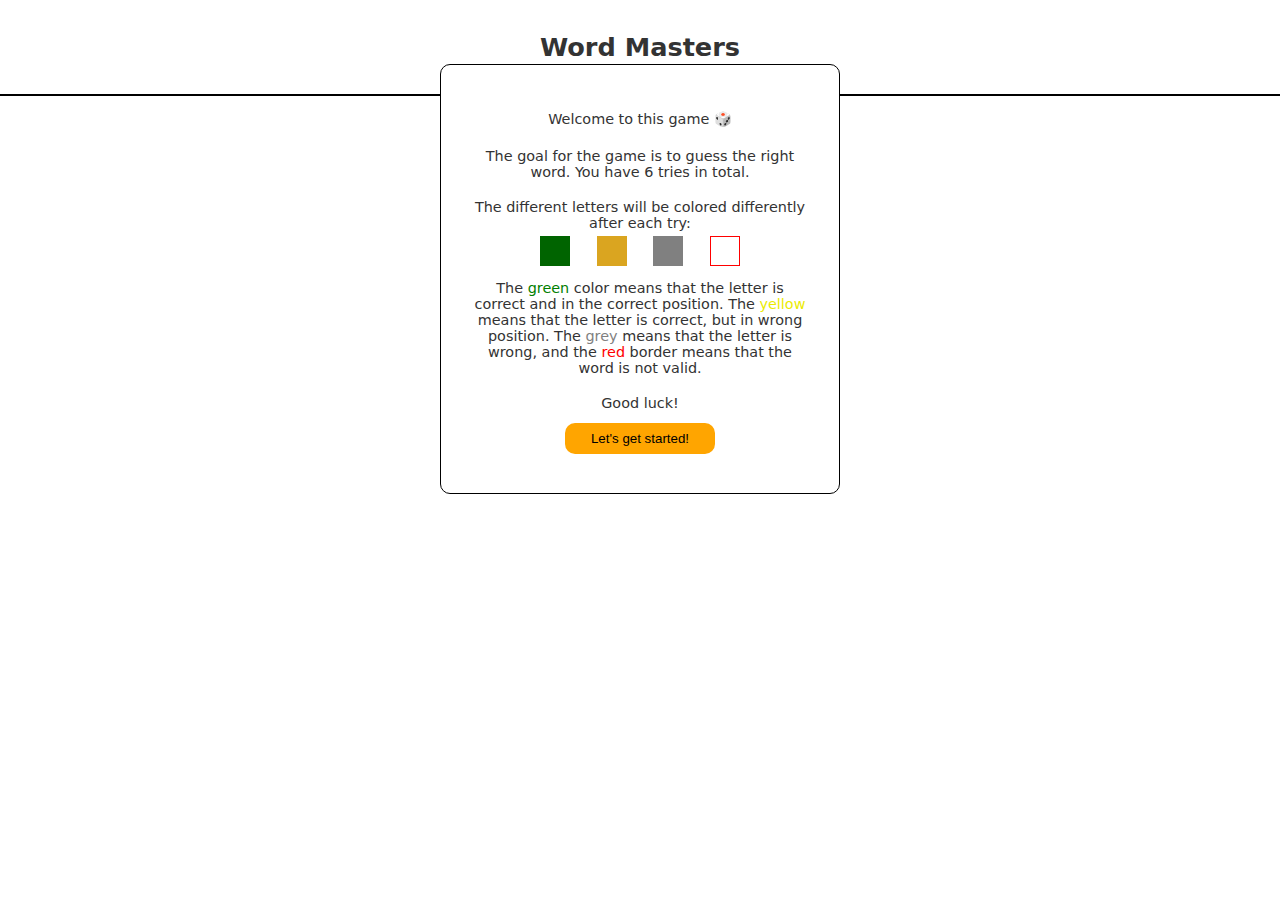
==== new_versions/index.html @ c751c7a2 "Fixed some last issues regarding marking of invalid words, and started to make a new version with gr" ====
<!DOCTYPE html>
<html lang="en">
<head>
    <meta charset="UTF-8">
    <meta name="viewport" content="width=device-width, initial-scale=1.0">
    <title>Word Masters</title>
    <link rel="stylesheet" href="style.css">
    <link rel="shortcut icon" href="word.png">
</head>
<body>
    <header>
        <h1 class="header">Word Masters</h1>
    </header>
    <main class="guess-board">
        <div class="info-bar">
            <div class="spiral">🌀</div>
        </div>
        <div class="pop-up">
            <p>Welcome to this game 🎲</p>
            <p>The goal for the game is to guess the right word. You have 6 tries in total.</p>
            <p>The different letters will be colored differently after each try:</p>
            <div class="color-box">
                <div class="box all-correct"></div>
                <div class="box correct-letter"></div>
                <div class="box wrong"></div>
                <div class="box invalid"></div>
            </div>
            <p>The <span class="green">green</span> color means that the letter is correct and in the correct position. The <span class="yellow">yellow</span> means that the letter is correct, but in wrong position. The <span class="grey">grey</span> means that the letter is wrong, and the <span class="red">red</span> border means that the word is not valid.</p>
            <p>Good luck!</p>
            <div class="button-box">
                <button class="start-btn">Let's get started!</button>
            </div>
        </div>
        <div class="result-popup winning">
            <button class='close-button' onclick=closeWinningPopup()>
                &times;
            </button>
            <p>Congrats, you won!</p>
            <p class="smiley">🥳</p>
        </div>
        <div class="result-popup lost">
            <button class='close-button' onclick=closeLosingPopup()>
                &times;
            </button>
            <p>I'm sorry, you lost.</p>
            <p class="smiley">😿</p>
            <p>The correct word was <span class="correct-word"></span>.</p>
        </div>
        <div class="scoreboard">
            <div class="row-numbers">
                <p>1</p>
                <p>2</p>
                <p>3</p>
                <p>4</p>
                <p>5</p>
                <p>6</p>
            </div>
            <div class="word-container">
                <div class="letter-box" id="0"></div>
                <div class="letter-box" id="1"></div>
                <div class="letter-box" id="2"></div>
                <div class="letter-box" id="3"></div>
                <div class="letter-box" id="4"></div>
                <div class="letter-box" id="5"></div>
                <div class="letter-box" id="6"></div>
                <div class="letter-box" id="7"></div>
                <div class="letter-box" id="8"></div>
                <div class="letter-box" id="9"></div>
                <div class="letter-box" id="10"></div>
                <div class="letter-box" id="11"></div>
                <div class="letter-box" id="12"></div>
                <div class="letter-box" id="13"></div>
                <div class="letter-box" id="14"></div>
                <div class="letter-box" id="15"></div>
                <div class="letter-box" id="16"></div>
                <div class="letter-box" id="17"></div>
                <div class="letter-box" id="18"></div>
                <div class="letter-box" id="19"></div>
                <div class="letter-box" id="20"></div>
                <div class="letter-box" id="21"></div>
                <div class="letter-box" id="22"></div>
                <div class="letter-box" id="23"></div>
                <div class="letter-box" id="24"></div>
                <div class="letter-box" id="25"></div>
                <div class="letter-box" id="26"></div>
                <div class="letter-box" id="27"></div>
                <div class="letter-box" id="28"></div>
                <div class="letter-box" id="29"></div>
            </div>
        </div>
    </main>
    <script src="wordle.js"></script>
</body>
</html>
---- new_versions/style.css ----
* {
    box-sizing: border-box;
}

body {
    margin: 0;
    padding: 0;
    font-family: system-ui, -apple-system, BlinkMacSystemFont, 'Segoe UI', Roboto, Oxygen, Ubuntu, Cantarell, 'Open Sans', 'Helvetica Neue', sans-serif;
    color: #333;
    position: relative;
}

header {
    display: flex;
    align-items: center;
    justify-content: center;
    height: 6rem;
    border-bottom: 2px solid black;
    font-size: 0.8rem;
}

p {
    margin-bottom: 0.3rem;
    font-size: 0.9rem;
}

.pop-up {
    display: flex;
    flex-direction: column;
    align-items: center;
    text-align: center;
    position: absolute;
    width: 400px;
    height: 430px;
    background-color: white;
    border: 1px solid black;
    border-radius: 10px;
    padding: 2rem;
}

.color-box {
    display: flex;
    flex-direction: row;
    justify-content: space-between;
    width: 200px;
}

.box {
    width: 30px;
    height: 30px;
    border: 1px solid transparent;
}

.button-box {
    display: flex;
    flex-direction: column;
    justify-content: center;
    align-items: center;
    width: 200px;
    height: 100px;
}

.start-btn {
    border: none;
    border-radius: 10px;
    width: 150px;
    padding: 0.5rem;
    background-color: orange;
    cursor: pointer;
}

.start-btn:hover {
    opacity: 0.8;
    padding: 0.6rem;
}

.guess-board {
    display: flex;
    flex-direction: column;
    justify-content: center;
    align-items: center;
    width: 100%;
}

.scoreboard {
    display: flex;
    flex-direction: row;
    width: 350px;
}

/* .table-container {
    display: flex;
    flex-direction: row;
    width: 350px;
} */

.row-numbers {
    display: flex;
    flex-direction: column;
    justify-content: space-between;
    align-items: center;
    width: 30px;
    margin-top: 3rem;
    padding-top: 0.8rem;
    padding-bottom: 1.3rem;
}

.row-numbers > p {
    font-size: 1.1rem;
    margin: 0;
}

.word-container {
    margin-top: 3rem;
    display: grid;
    grid-template-columns: 1fr 1fr 1fr 1fr 1fr;
    column-gap: 0.5rem;
    width: 300px;
}

/* .word-row {
    display: flex;
    flex-direction: row;
    justify-content: space-between;
}

input[type=text] {
    text-align: center;
    caret-color: transparent;
}

input[type=text]:focus {
    outline: none;
    text-align: center;
} */

.letter-box {
    display: flex;
    justify-content: center;
    align-items: center;
    width: 45px;
    height: 45px;
    border: 2px solid rgb(162, 162, 162);
    margin-bottom: 0.5rem;
    font-size: 1.5rem;
    text-transform: uppercase;
    font-weight: bold;
}

.all-correct {
    background-color: darkgreen;
    color: white;
}

.correct-letter {
    background-color: goldenrod;
    color: white;
}

.wrong {
    background-color: grey;
    color: white;
}

.not-valid {
    animation: flash 1s;
}

.invalid {
    border: 1.5px solid red;
}

.blocked {
    cursor: none;
    pointer-events: none;

}

.celebration {
    animation: celebration 2.5s linear;
    animation-iteration-count: infinite;
}

.red {
    color: red;
}

.green {
    color: green;
}

.grey {
    color: grey
}

.yellow {
    color: rgb(235, 235, 2);
}

.result-popup {
    display: flex;
    flex-direction: column;
    align-items: center;
    text-align: center;
    position: absolute;
    width: 350px;
    height: 150px;
    background-color: white;
    border: 1px solid black;
    border-radius: 10px;
    padding: 2rem;
}

.winning {
    display: none;
}

.winning > p {
    margin: 0 0 0.5rem 0;
}

.smiley {
    font-size: 3rem;
}

.lost {
    display: none;
    height: 200px;
}

.lost > p {
    margin: 0 0 0.5rem 0;
}

.close-button {
    position: absolute;
    right: 0.5rem;
    top: 0.5rem;
    border: none;
    background-color: transparent;
    font-size: 1.5rem;
    cursor: pointer;
}
  
/* .close-button:hover {
    opacity: 0.8;
    cursor: pointer;
} */

.correct-word {
    font-weight: bold;
}

.spiral {
    font-size: 40px;
    animation: spin 1.5s linear infinite;
}

.info-bar {
    position: absolute;
    /* display: flex;
    align-items: center;
    justify-content: center; */
}

@keyframes spin {
    to {
        transform: rotate(360deg);
    }
}

@keyframes celebration {
    100%, 0% {
        color: rgb(255,0,0);
    }
    8% {
        color: rgb(255,127,0);
    }
    16% {
        color: rgb(255,255,0);
    }
    25% {
        color: rgb(127, 255, 0);
    }
    33% {
        color: rgb(0, 255, 0);
    }
    41% {
        color: rgb(0, 255, 127);
    }
    50% {
        color: rgb(0, 255, 255);
    }
    58% {
        color: rgb(0, 127, 255);
    }
    66% {
        color: rgb(0, 0, 255);
    }
    75% {
        color: rgb(127, 0, 255);
    }
    83% {
        color: rgb(255, 0, 255);
    }
    91% {
        color: rgb(255, 0, 127);
    }
}

@keyframes flash {
    5% {
        border-color: crimson;
    }
    100% {
        border-color: #ccc;
    }
}
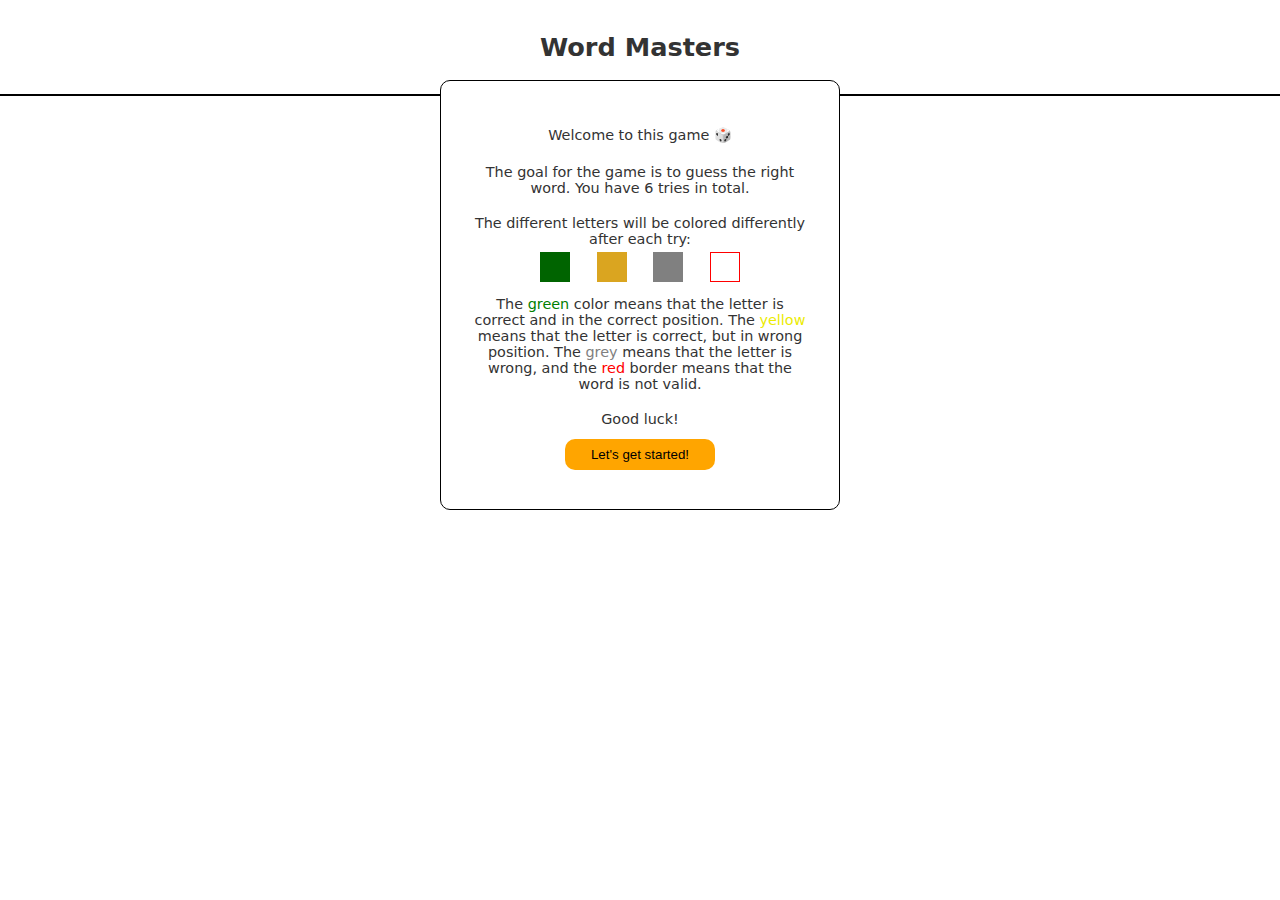
==== commit c7062c5f: "Made a version using divs instead of a table of inputs" ====
--- a/new_versions/index.html
+++ b/new_versions/index.html
@@ -5,7 +5,7 @@
     <meta name="viewport" content="width=device-width, initial-scale=1.0">
     <title>Word Masters</title>
     <link rel="stylesheet" href="style.css">
-    <link rel="shortcut icon" href="word.png">
+    <link rel="shortcut icon" href="../word.png">
 </head>
 <body>
     <header>
--- a/new_versions/style.css
+++ b/new_versions/style.css
@@ -36,6 +36,7 @@
     border: 1px solid black;
     border-radius: 10px;
     padding: 2rem;
+    margin-top: 2rem;
 }
 
 .color-box {
@@ -88,12 +89,6 @@
     width: 350px;
 }
 
-/* .table-container {
-    display: flex;
-    flex-direction: row;
-    width: 350px;
-} */
-
 .row-numbers {
     display: flex;
     flex-direction: column;
@@ -117,22 +112,6 @@
     column-gap: 0.5rem;
     width: 300px;
 }
-
-/* .word-row {
-    display: flex;
-    flex-direction: row;
-    justify-content: space-between;
-}
-
-input[type=text] {
-    text-align: center;
-    caret-color: transparent;
-}
-
-input[type=text]:focus {
-    outline: none;
-    text-align: center;
-} */
 
 .letter-box {
     display: flex;
@@ -163,7 +142,7 @@
 }
 
 .not-valid {
-    animation: flash 1s;
+    animation: flash 1.5s;
 }
 
 .invalid {
@@ -241,11 +220,6 @@
     font-size: 1.5rem;
     cursor: pointer;
 }
-  
-/* .close-button:hover {
-    opacity: 0.8;
-    cursor: pointer;
-} */
 
 .correct-word {
     font-weight: bold;
@@ -258,9 +232,7 @@
 
 .info-bar {
     position: absolute;
-    /* display: flex;
-    align-items: center;
-    justify-content: center; */
+    top: 15rem;
 }
 
 @keyframes spin {
